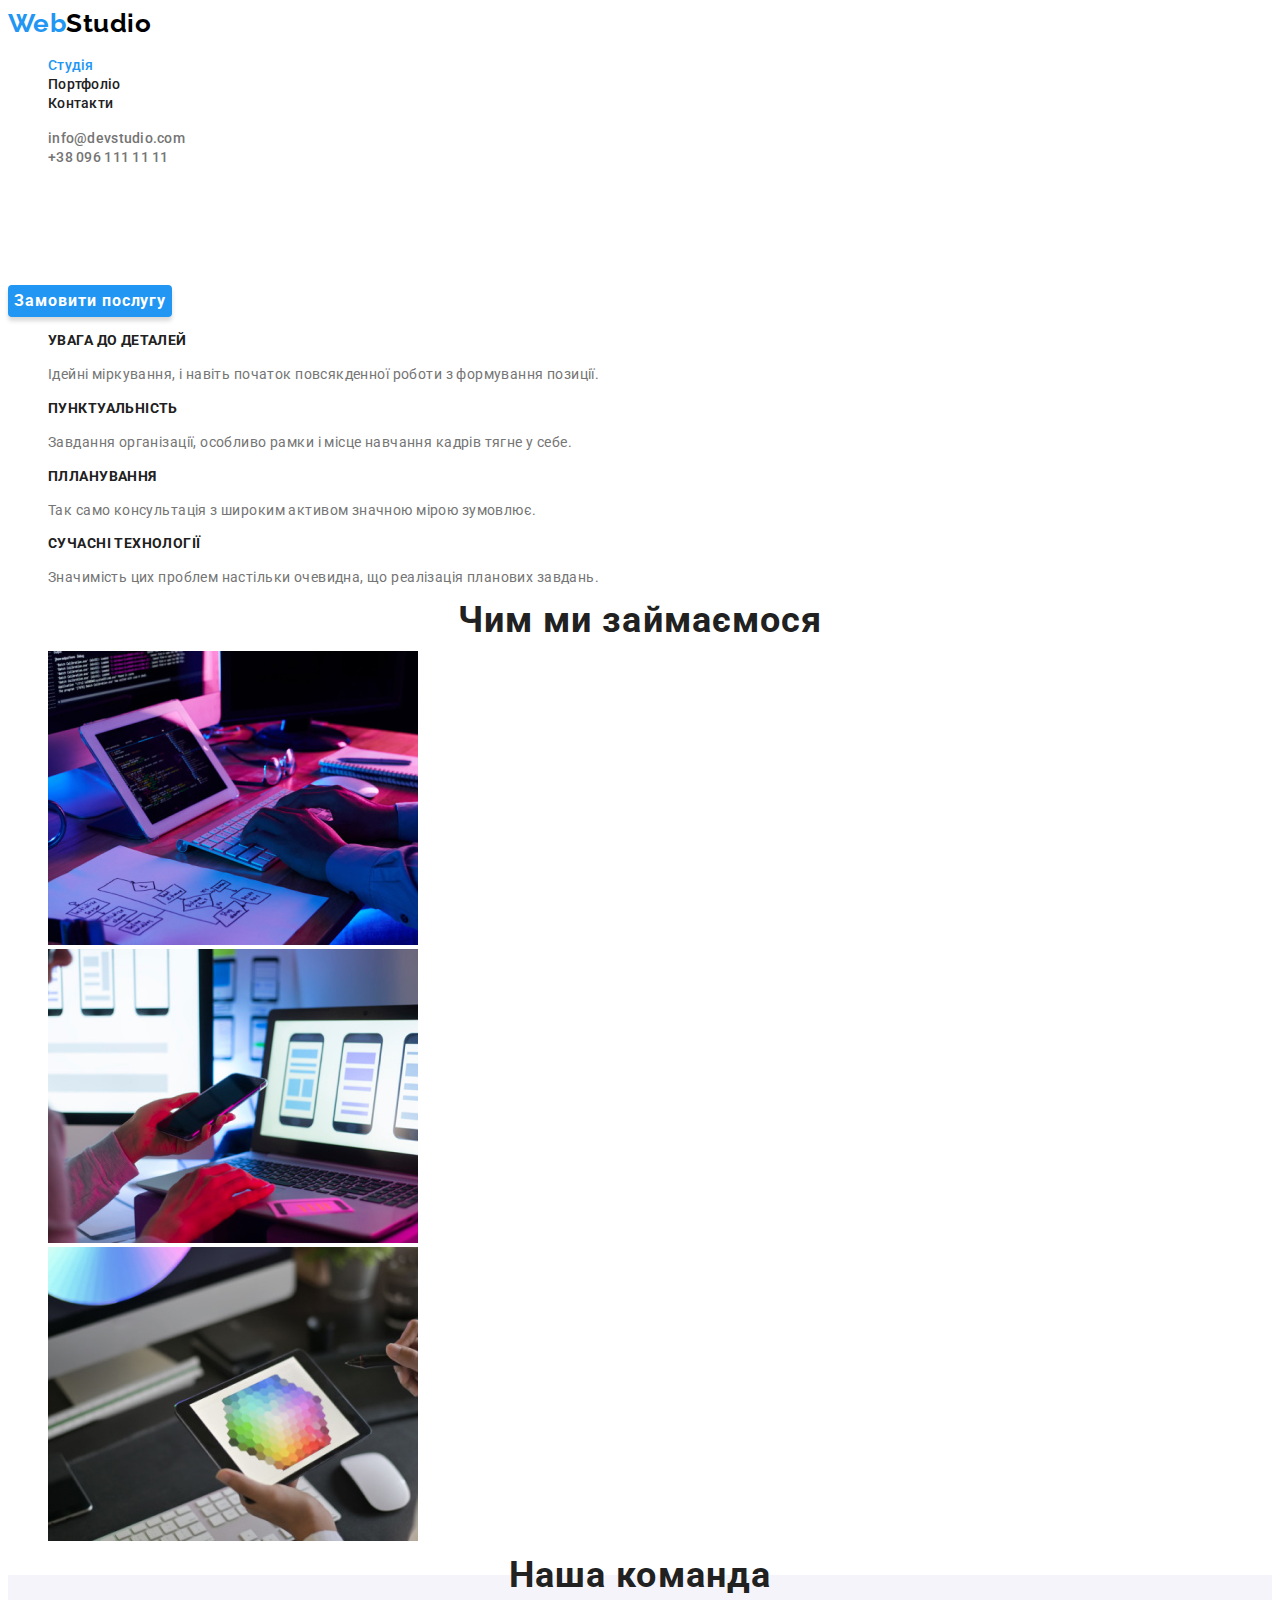
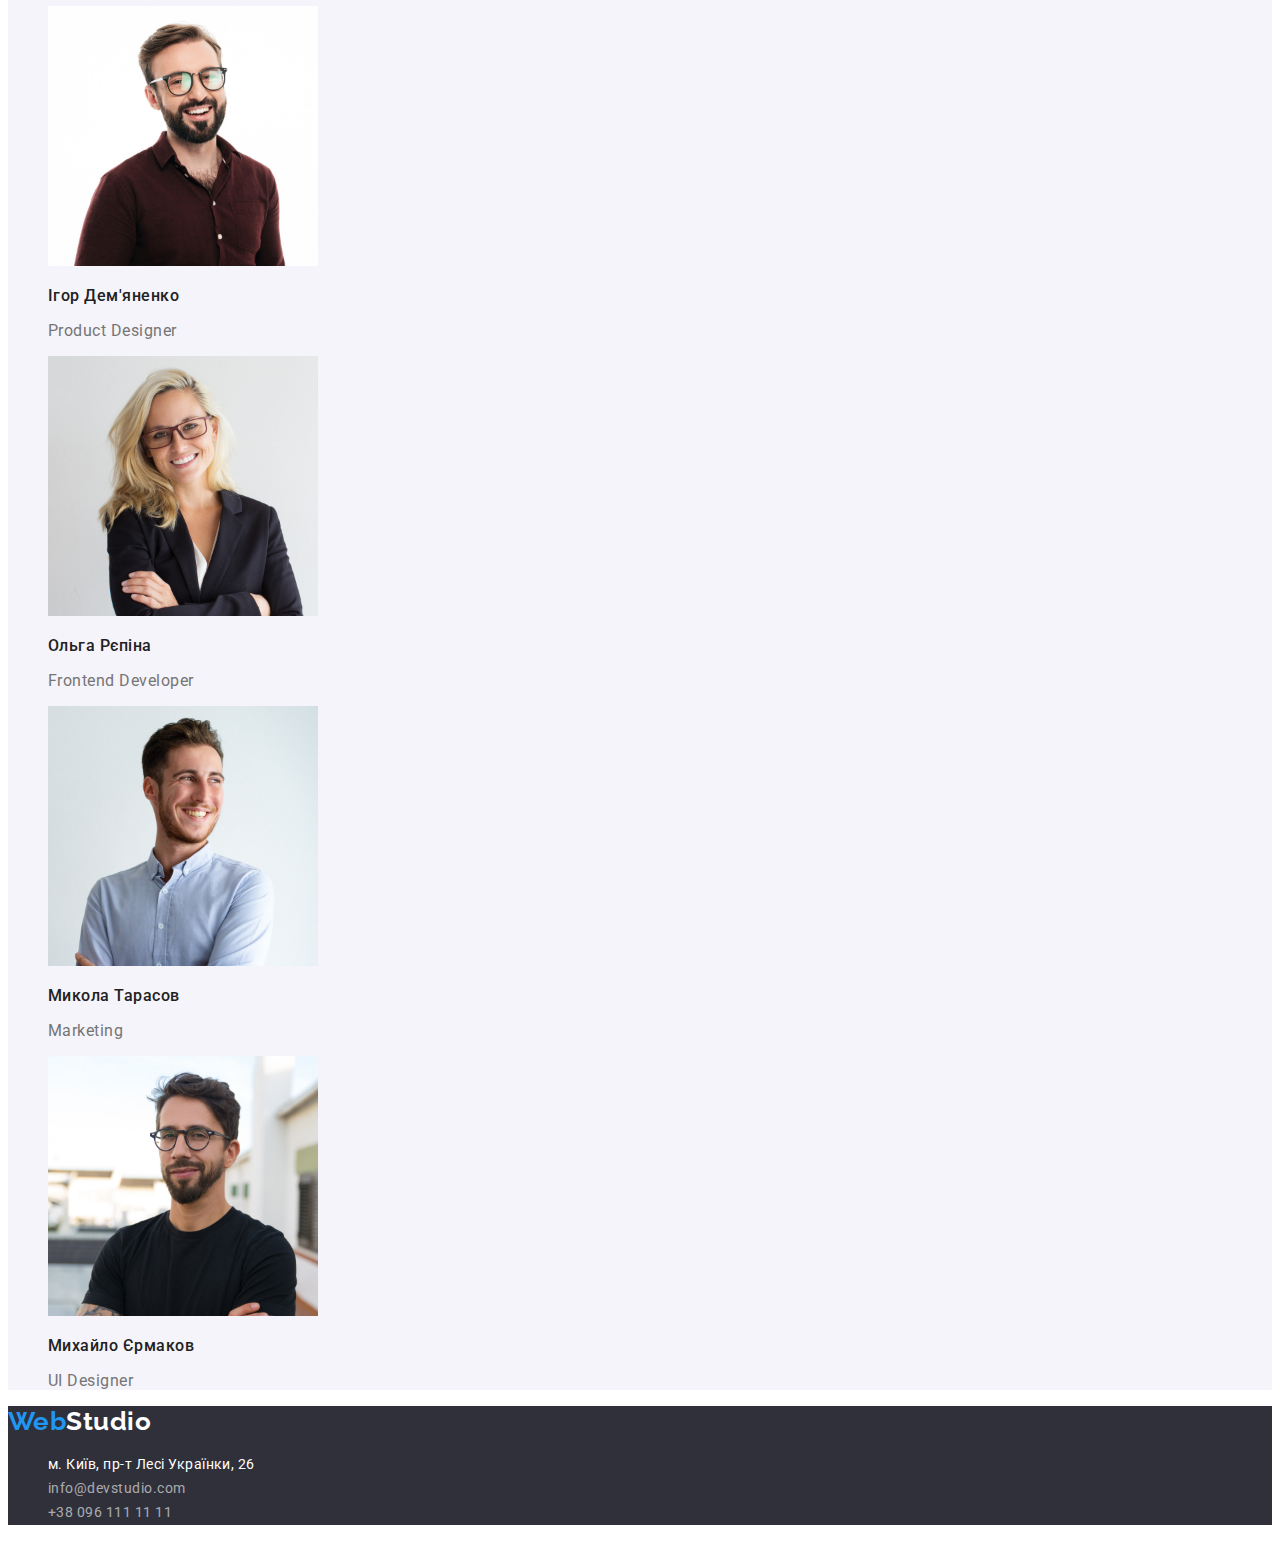
==== index.html @ d7db8007 "hw 1.0" ====
<!DOCTYPE html>
<html lang="en">
<head>
    <meta charset="UTF-8">
    <meta http-equiv="X-UA-Compatible" content="IE=edge">
    <meta name="viewport" content="width=device-width, initial-scale=1.0">
    <title>WebStudio</title>
    <link rel="stylesheet" href="./css/styles.css">
    <link rel="preconnect" href="https://fonts.googleapis.com">
<link rel="preconnect" href="https://fonts.gstatic.com" crossorigin>
<link href="https://fonts.googleapis.com/css2?family=Raleway:wght@700&family=Roboto:wght@400;500;700;900&display=swap" rel="stylesheet">
</head>
<body>
    <!--Header-->
    <header class="header">
        <a href="./index.html" class="logo link"><span class="web">Web</span>Studio</a>
        <nav>
            <ul class="site-nav list">
                <li><a href="./index.html" class="link current">Студія</a></li>
                <li><a href="./portfolio.html" class="link">Портфоліо</a></li>
                <li><a href="" class="link">Контакти</a></li>
            </ul>
        </nav>
            <ul class="list">
                <li><a href="mailto:info@devstudio.com" class="contact-link link">info@devstudio.com</a></li>
                <li><a href="tel:+380961111111" class="contact-link link">+38 096 111 11 11</a></li>
            </ul>                 
    </header>
    <!--Main-->
    <main>
        <!--Solution-->
        <section class="hero">
            <h1 class="hero-title">Ефективні рішення для вашого бізнесу</h1>
            <button type="button" class="button">Замовити послугу</button>
        </section>
        <!--About-Hidden h2-->
        <section class="section-about">
            <h2 class="section-title">About</h2>
            <ul class="about-list list" >
                <li>
                    <h3 class="about-title">Увага до деталей</h3>
                    <p class="about-text">Ідейні міркування, і навіть початок повсякденної роботи з формування позиції.</p>
                </li>
                <li>
                    <h3 class=" about-title">Пунктуальність</h3>
                    <p class="about-text">Завдання організації, особливо рамки і місце навчання кадрів тягне у себе.</p>
                </li>
                <li>
                    <h3 class=" about-title">Плланування</h3>
                    <p class="about-text">Так само консультація з широким активом значною мірою зумовлює.</p>
                </li>
                <li>
                    <h3 class=" about-title">Сучасні технології</h3>
                    <p class="about-text">Значимість цих проблем настільки очевидна, що реалізація планових завдань.</p>
                </li>
            </ul>
        </section>
        <!--What we do-->
        <section class="section-what">
            <h2 class="what-title">Чим ми займаємося</h2>
            <ul class="what-list list">
                <li><img src="./images/code.jpg" alt="Програмування" width="370" height="294"></li>
                <li><img src="./images/markup.jpg" alt="Верстка" width="370" height="294"></li>
                <li><img src="./images/design.jpg" alt="Дизайн" width="370" height="294"></li>
            </ul>
        </section>
        <!--Our comand-->
        <section class="section-command">
        <h2 class="command-maintitle">Наша команда</h2>
        <ul class="command-list list">
            <li>
                <img src="./images/demyanko.jpg" alt="Ігор Дем'яненко" width="270" height="260">
                <h3 class="command-title">Ігор Дем'яненко</h3>
                <p class="command-text">Product Designer</p>
            </li>
            <li>
                <img src="./images/repina.jpg" alt="Ольга Рєпіна" width="270" height="260">
                <h3 class="command-title">Ольга Рєпіна</h3>
                <p class="command-text">Frontend Developer</p>
            </li>
            <li>
                <img src="./images/tarasov.jpg" alt="Микола Тарасов" width="270" height="260">
                <h3 class="command-title">Микола Тарасов</h3>
                <p class="command-text">Marketing</p>
            </li>
            <li>
                <img src="./images/ermakov.jpg" alt="Михайло Єрмаков" width="270" height="260">
                <h3 class="command-title">Михайло Єрмаков</h3>
                <p class="command-text">UI Designer</p>
            </li>
        </ul>
        </section>
    </main>
    <!--Footer-->
    <footer class="footer">
        <p><a href="./index.html" class="logo link color"><span class="web">Web</span>Studio</a></p>
        <address class="address">
        <ul class="footer-list list">
            <li><a href="https://goo.gl/maps/Yz2Q7pybt4rktHYk7" class="footer-contact link">м. Київ, пр-т Лесі Українки, 26</a></li>
            <li><a href="mailto:info@devstudio.com" class="footer-contact color link">info@devstudio.com</a></li>
            <li><a href="tel:+380961111111" class="footer-contact color link">+38 096 111 11 11</a></li>
        </ul>
    </address>
    </footer>
</body>
</html>
---- css/styles.css ----
:root {
--default-bg-color:#FFFFFF;
--footer-bg-color:#2F303A;
--section-bg-color: #F5F4FA;
--accent-color:#2196F3;
--logo-color:#000000;
--second-text-color:#757575;
--main-text-color:#212121;
--footer-text-color:rgba(255, 255, 255, 0.6);
}

body {
    font-family: 'Roboto', sans-serif;
    font-style: normal;
    background-color: var(--default-bg-color);
    color: var(--main-text-color);
    letter-spacing: 0.03em
}

.list {
    list-style: none;
}
.link {
    text-decoration: none;
}

/*  ===========HEADER======== */
.header {
    background-color: var(--default-bg-color);
}
.logo {
    font-family: 'Raleway', sans-serif;
    font-weight: 700;
    font-size: 26px;
    line-height: 1.19;
    color: var(--logo-color);
    }

.web{
    color: var(--accent-color);
}

.site-nav .link {
    color: inherit;
    font-weight: 500;
    font-size: 14px;
    line-height: 1,14;
    letter-spacing: 0.02em;
}

.site-nav .link:hover,
.site-nav .link:focus {
    color: var(--accent-color);
}

.site-nav .link.current {
    color: var(--accent-color);
}

.contact-link {
    font-weight: 500;
    font-size: 14px;
    line-height: 1.14px;
    letter-spacing: 0.02em;
    color: var(--second-text-color);
}

.contact-link:hover,
.contact-link:focus {
    color: var(--accent-color);
}

/* HERO */

.hero-title {
    font-weight: 900;
    font-size: 44px;
    line-height: 1.36;
    text-align: center;
    letter-spacing: 0.06em;
    text-transform: uppercase;
    color: var(--default-bg-color);
}

.button {
    cursor: pointer;
    font-family: inherit;
    font-weight: 700;
    font-size: 16px;
    line-height: 1.88;
    text-align: center;
    align-items: center;
    letter-spacing: 0.06em;

    color: var(--default-bg-color);
    background-color: var(--accent-color);
    box-shadow: 0px 4px 4px rgba(0, 0, 0, 0.15);
    border-radius: 4px;
    border-style: none;
}

/* ABOUT */

.section-title {
    display: none;
}
.about-title {
    font-weight: 700;
    font-size: 14px;
    line-height: 1.14;
    letter-spacing: 0.03em;
    text-transform: uppercase;

}
.about-text {
    font-size: 14px;
    line-height: 1.71;
    letter-spacing: 0.03em;

    color: var(--second-text-color);

}

/* What we do */

.what-title,
.command-maintitle {
    font-weight: 700;
    font-size: 36px;
    line-height: 1.17px;
    text-align: center;
    letter-spacing: 0.03em;

}

/* Command */

.section-command {
    background-color: var(--section-bg-color);
}


.command-title {
    font-weight: 500;
    font-size: 16px;
    line-height: 1.19;
    letter-spacing: 0.03em;

    
}

.command-text {
    font-size: 16px;
    line-height: 1.19;
    letter-spacing: 0.03em;

    color: var(--second-text-color);
}

/* ======Footer===== */

.footer {
    background-color: var(--footer-bg-color);
}

.logo.color {
    color: var(--default-bg-color);
}

.address {
    font-style: inherit;
}
.footer-contact {
    font-size: 14px;
    line-height: 1.71;
    color: var(--default-bg-color);
}

.footer-contact.color {
    color: var(--footer-text-color);
}

.footer-contact:hover,
.footer-contact:focus {
    color: var(--accent-color);
}
  
/* -----------------Portfolio----------- */

/* menu */
.menu-button {
    cursor: pointer;
    font-family: inherit;
    font-weight: 500;
    font-size: 16px;
    line-height: 1.62;
    text-align: center;

    color: var(--header-color-title);
    background-color: var(--section-bg-color) ;
    border-radius: 4px;
    border-style: none;
}
.menu-button:hover,
.menu-button:focus {
    color: var(--default-bg-color);
    background-color: var(--accent-color);
}

/* Projects */

.project-title { 
    font-weight: 700;
    font-size: 18px;
    line-height: 2;
    letter-spacing: 0.06em;

}

.project-type {
    font-weight: 400;
    font-size: 16px;
    line-height: 1.88;

    color: var(--second-text-color);
}
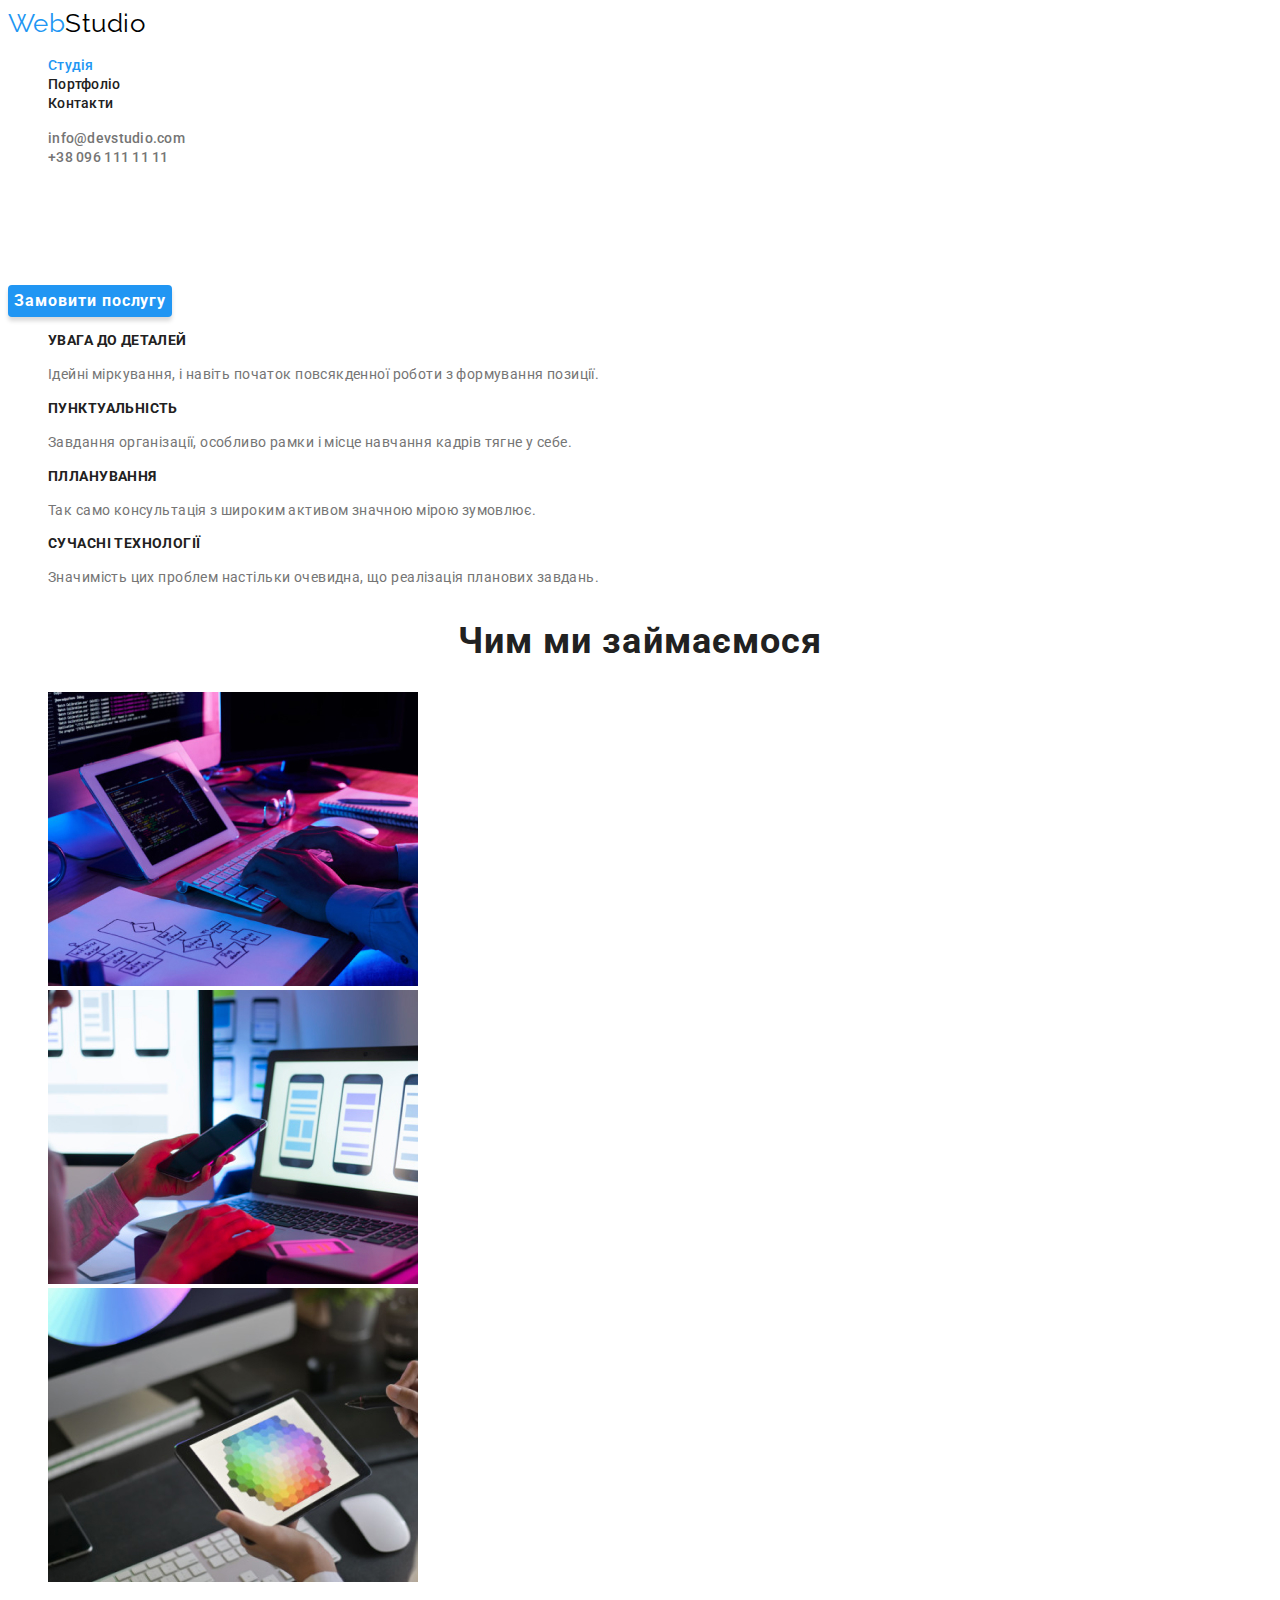
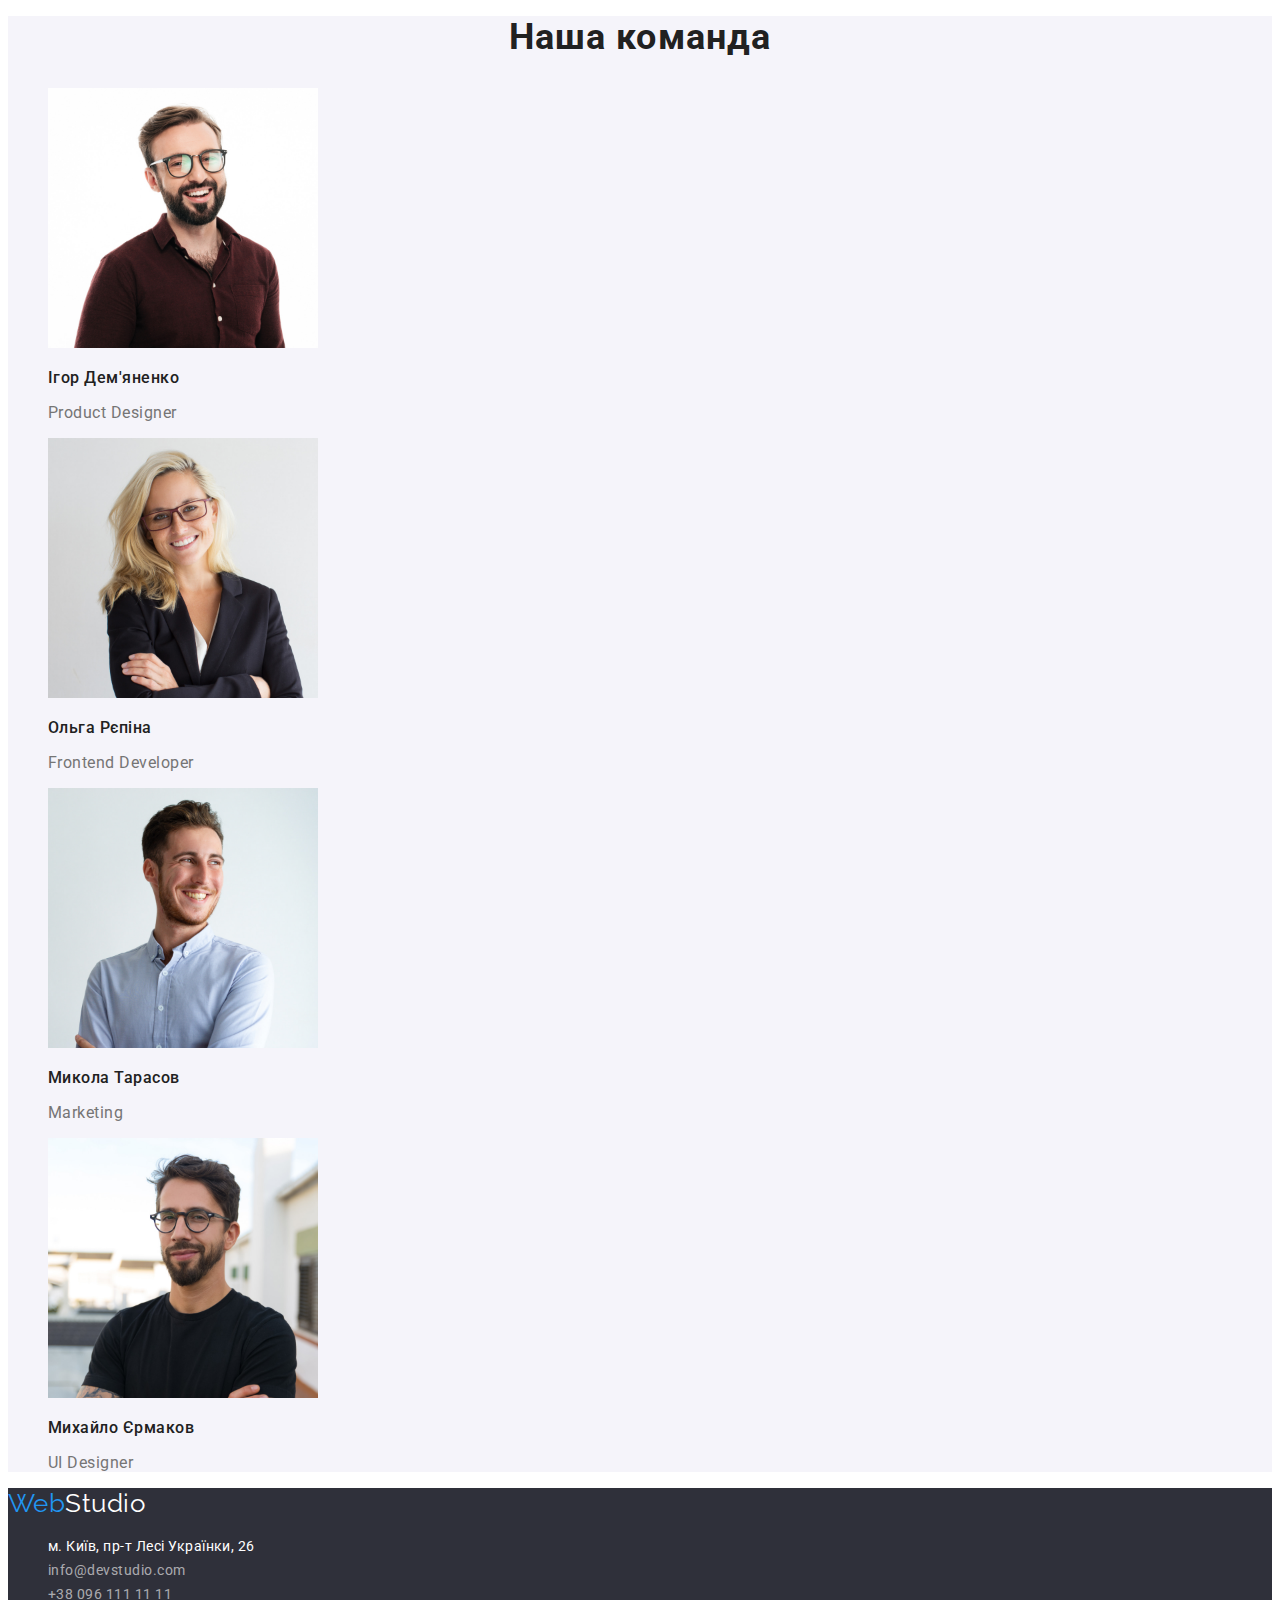
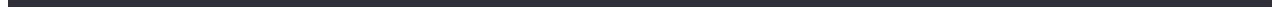
==== commit 5c026884: "<p> in footer, one section for portfolio, deleted font 400, 700 for base elements" ====
--- a/index.html
+++ b/index.html
@@ -93,7 +93,7 @@
     </main>
     <!--Footer-->
     <footer class="footer">
-        <p><a href="./index.html" class="logo link color"><span class="web">Web</span>Studio</a></p>
+        <a href="./index.html" class="logo link color"><span class="web">Web</span>Studio</a>
         <address class="address">
         <ul class="footer-list list">
             <li><a href="https://goo.gl/maps/Yz2Q7pybt4rktHYk7" class="footer-contact link">м. Київ, пр-т Лесі Українки, 26</a></li>
--- a/css/styles.css
+++ b/css/styles.css
@@ -30,7 +30,6 @@
 }
 .logo {
     font-family: 'Raleway', sans-serif;
-    font-weight: 700;
     font-size: 26px;
     line-height: 1.19;
     color: var(--logo-color);
@@ -125,9 +124,8 @@
 
 .what-title,
 .command-maintitle {
-    font-weight: 700;
     font-size: 36px;
-    line-height: 1.17px;
+    line-height: 1.17;
     text-align: center;
     letter-spacing: 0.03em;
 
@@ -188,7 +186,7 @@
 /* -----------------Portfolio----------- */
 
 /* menu */
-.menu-button {
+.project-button {
     cursor: pointer;
     font-family: inherit;
     font-weight: 500;
@@ -201,8 +199,8 @@
     border-radius: 4px;
     border-style: none;
 }
-.menu-button:hover,
-.menu-button:focus {
+.project-button:hover,
+.project-button:focus {
     color: var(--default-bg-color);
     background-color: var(--accent-color);
 }
@@ -210,7 +208,6 @@
 /* Projects */
 
 .project-title { 
-    font-weight: 700;
     font-size: 18px;
     line-height: 2;
     letter-spacing: 0.06em;
@@ -218,7 +215,6 @@
 }
 
 .project-type {
-    font-weight: 400;
     font-size: 16px;
     line-height: 1.88;
 
